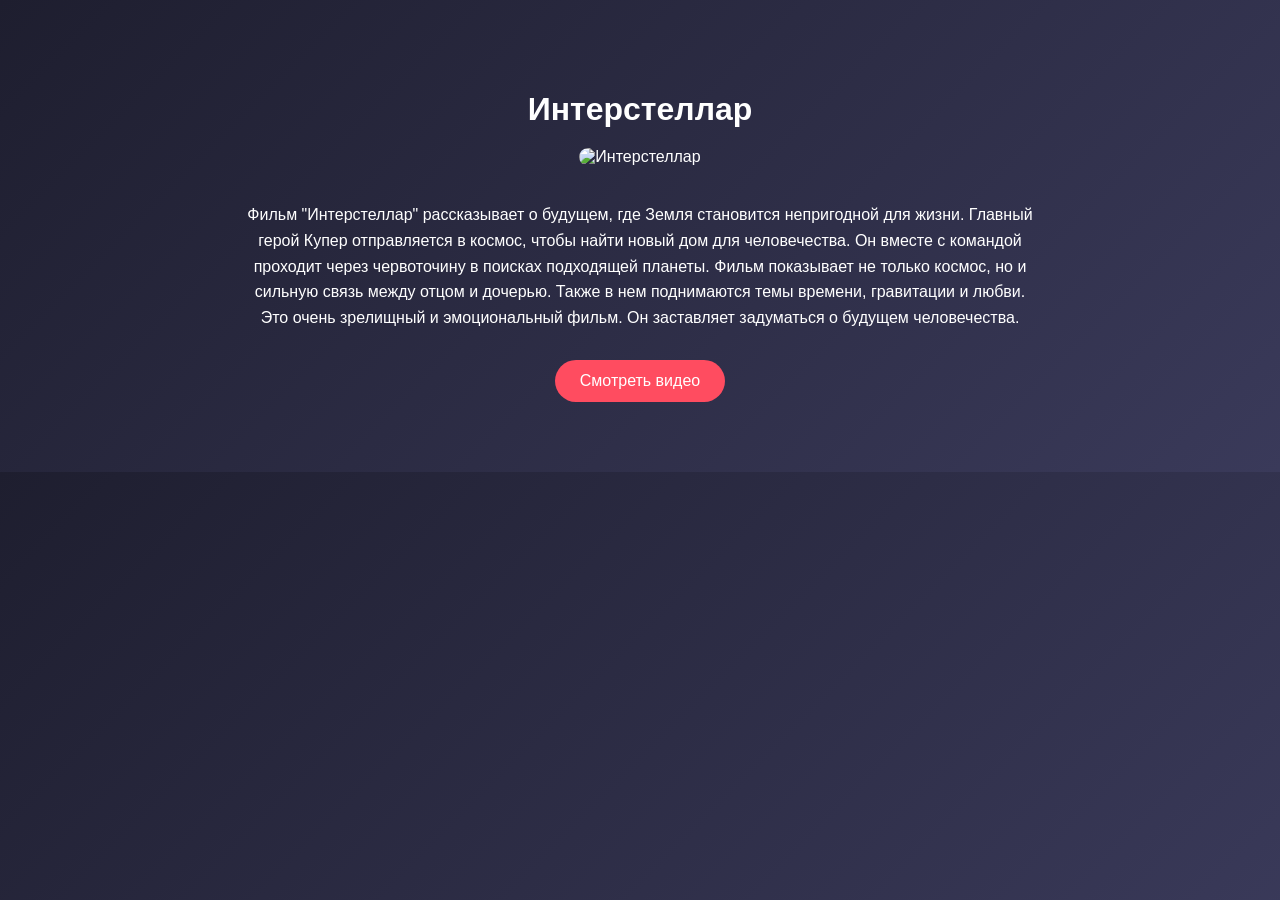
==== index.html @ b0e04231 "Add files via upload" ====
<!DOCTYPE html>
<html lang="ru">
<head>
    <meta charset="UTF-8">
    <title>Мой любимый фильм</title>
    <link rel="stylesheet" href="style.css">
</head>
<body>

    <div class="container">
        <h1>Интерстеллар</h1>

        <img src="https://m.media-amazon.com/images/I/71n58eC+4-L._AC_SL1024_.jpg" alt="Интерстеллар">

        <p>
            Фильм "Интерстеллар" рассказывает о будущем, где Земля становится непригодной для жизни. 
            Главный герой Купер отправляется в космос, чтобы найти новый дом для человечества. 
            Он вместе с командой проходит через червоточину в поисках подходящей планеты. 
            Фильм показывает не только космос, но и сильную связь между отцом и дочерью. 
            Также в нем поднимаются темы времени, гравитации и любви. 
            Это очень зрелищный и эмоциональный фильм. 
            Он заставляет задуматься о будущем человечества.
        </p>

        <a href="video.html" class="btn">Смотреть видео</a>
    </div>

</body>
</html>
---- style.css ----
body {
    margin: 0;
    font-family: Arial, sans-serif;
    background: linear-gradient(135deg, #1e1e2f, #3a3a5a);
    color: white;
    text-align: center;
}

.container {
    max-width: 800px;
    margin: 50px auto;
    padding: 20px;
}

h1 {
    margin-bottom: 20px;
}

img {
    width: 100%;
    max-width: 400px;
    border-radius: 15px;
    margin-bottom: 20px;
}

p {
    line-height: 1.6;
    margin-bottom: 30px;
}

.btn {
    display: inline-block;
    padding: 12px 25px;
    background: #ff4c60;
    color: white;
    text-decoration: none;
    border-radius: 25px;
    transition: 0.3s;
}

.btn:hover {
    background: #ff2e45;
}

.video iframe {
    max-width: 100%;
    border-radius: 15px;
}
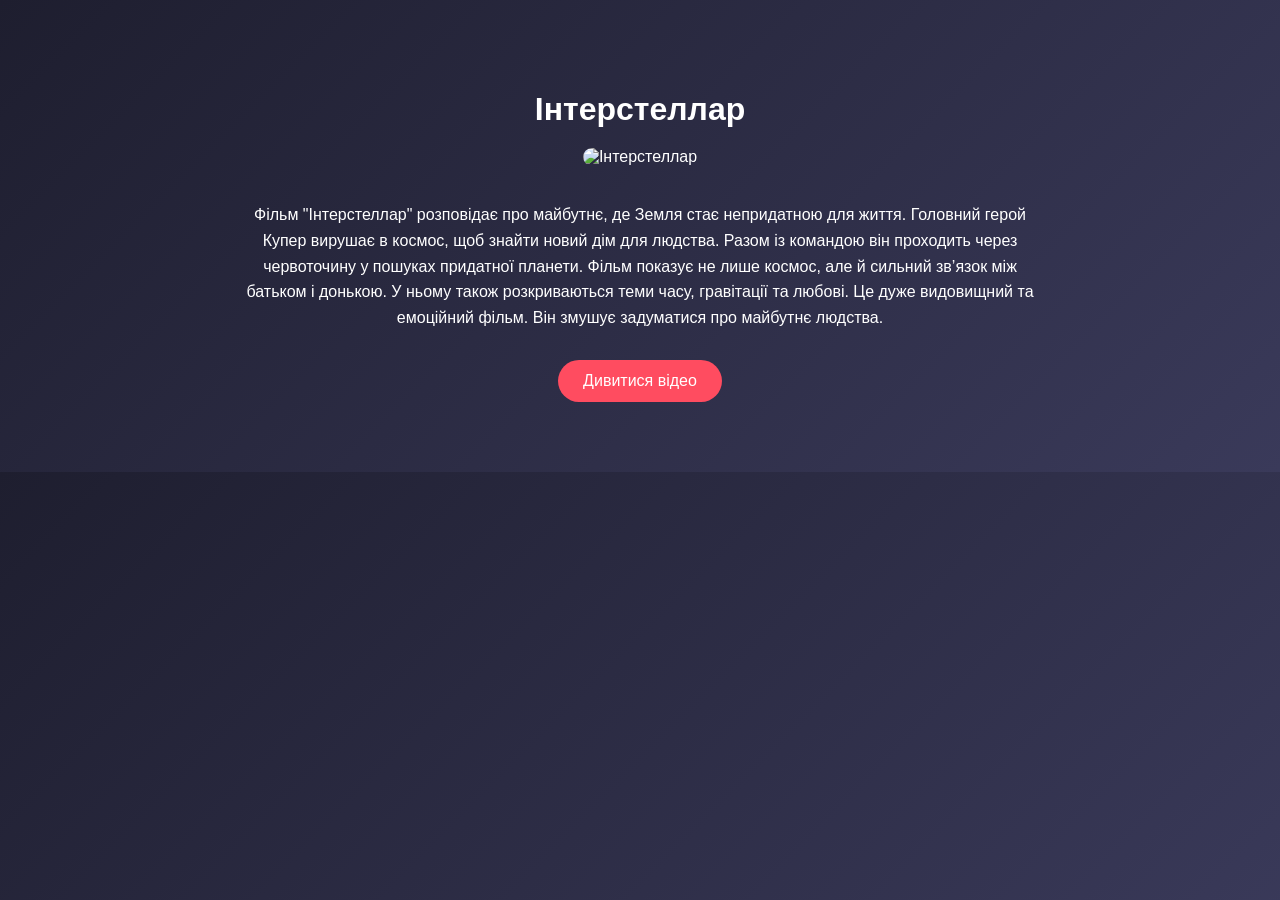
==== commit 85ed2835: "Update index.html" ====
--- a/index.html
+++ b/index.html
@@ -1,28 +1,34 @@
 <!DOCTYPE html>
-<html lang="ru">
+<html lang="uk">
 <head>
     <meta charset="UTF-8">
-    <title>Мой любимый фильм</title>
+    <title>Мій улюблений фільм</title>
     <link rel="stylesheet" href="style.css">
 </head>
 <body>
 
     <div class="container">
-        <h1>Интерстеллар</h1>
 
-        <img src="https://m.media-amazon.com/images/I/71n58eC+4-L._AC_SL1024_.jpg" alt="Интерстеллар">
+        <!-- Заголовок -->
+        <h1>Інтерстеллар</h1>
 
+        <!-- Картинка (ИСПРАВЛЕНА) -->
+        <img src="https://upload.wikimedia.org/wikipedia/uk/4/4c/Interstellar_film_poster.jpg" alt="Інтерстеллар">
+
+        <!-- Описание -->
         <p>
-            Фильм "Интерстеллар" рассказывает о будущем, где Земля становится непригодной для жизни. 
-            Главный герой Купер отправляется в космос, чтобы найти новый дом для человечества. 
-            Он вместе с командой проходит через червоточину в поисках подходящей планеты. 
-            Фильм показывает не только космос, но и сильную связь между отцом и дочерью. 
-            Также в нем поднимаются темы времени, гравитации и любви. 
-            Это очень зрелищный и эмоциональный фильм. 
-            Он заставляет задуматься о будущем человечества.
+            Фільм "Інтерстеллар" розповідає про майбутнє, де Земля стає непридатною для життя. 
+            Головний герой Купер вирушає в космос, щоб знайти новий дім для людства. 
+            Разом із командою він проходить через червоточину у пошуках придатної планети. 
+            Фільм показує не лише космос, але й сильний зв’язок між батьком і донькою. 
+            У ньому також розкриваються теми часу, гравітації та любові. 
+            Це дуже видовищний та емоційний фільм. 
+            Він змушує задуматися про майбутнє людства.
         </p>
 
-        <a href="video.html" class="btn">Смотреть видео</a>
+        <!-- Кнопка -->
+        <a href="video.html" class="btn">Дивитися відео</a>
+
     </div>
 
 </body>
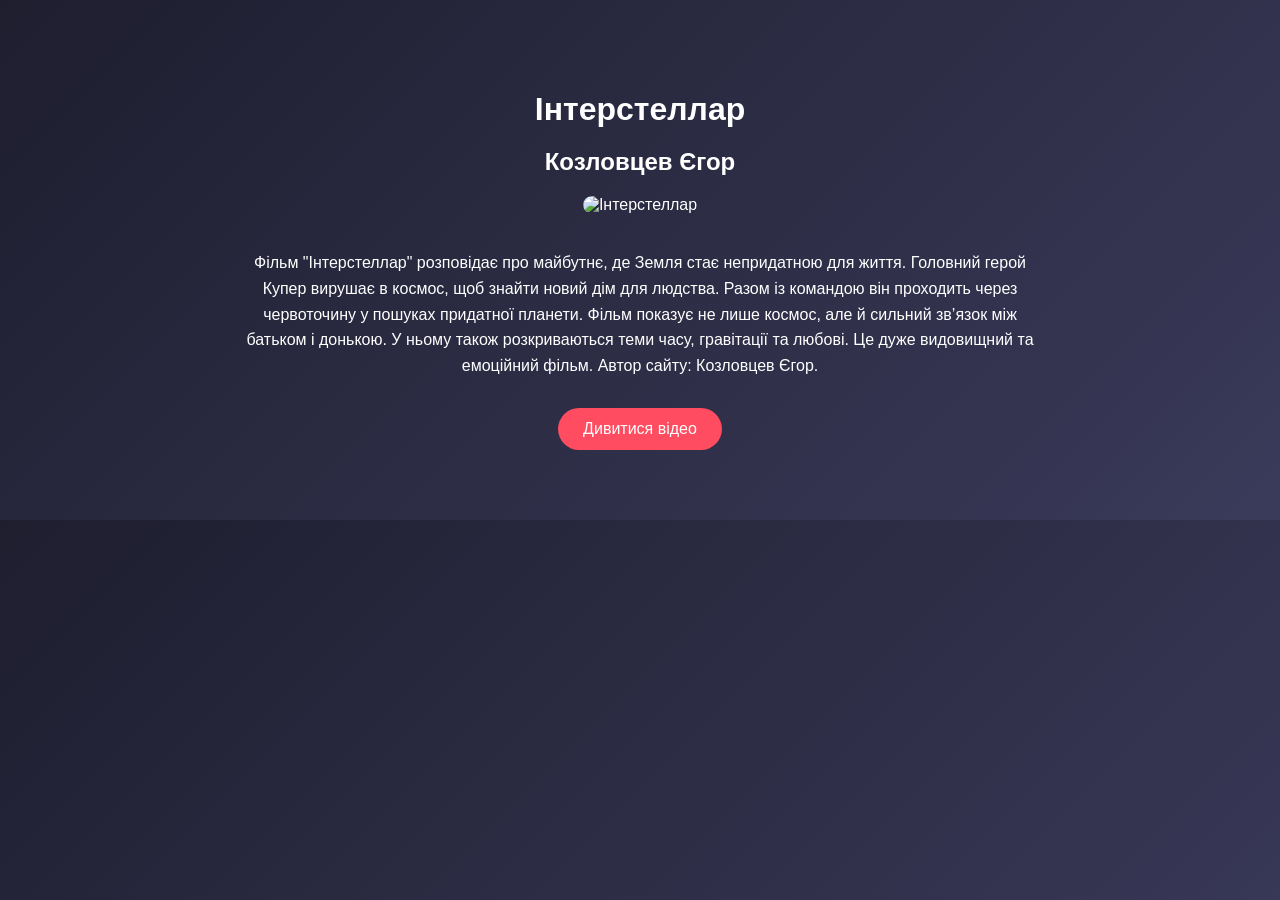
==== commit ae8c6a88: "Update index.html" ====
--- a/index.html
+++ b/index.html
@@ -11,8 +11,9 @@
 
         <!-- Заголовок -->
         <h1>Інтерстеллар</h1>
+        <h2>Козловцев Єгор</h2>
 
-        <!-- Картинка (ИСПРАВЛЕНА) -->
+        <!-- Картинка -->
         <img src="https://upload.wikimedia.org/wikipedia/uk/4/4c/Interstellar_film_poster.jpg" alt="Інтерстеллар">
 
         <!-- Описание -->
@@ -23,7 +24,7 @@
             Фільм показує не лише космос, але й сильний зв’язок між батьком і донькою. 
             У ньому також розкриваються теми часу, гравітації та любові. 
             Це дуже видовищний та емоційний фільм. 
-            Він змушує задуматися про майбутнє людства.
+            Автор сайту: Козловцев Єгор.
         </p>
 
         <!-- Кнопка -->
